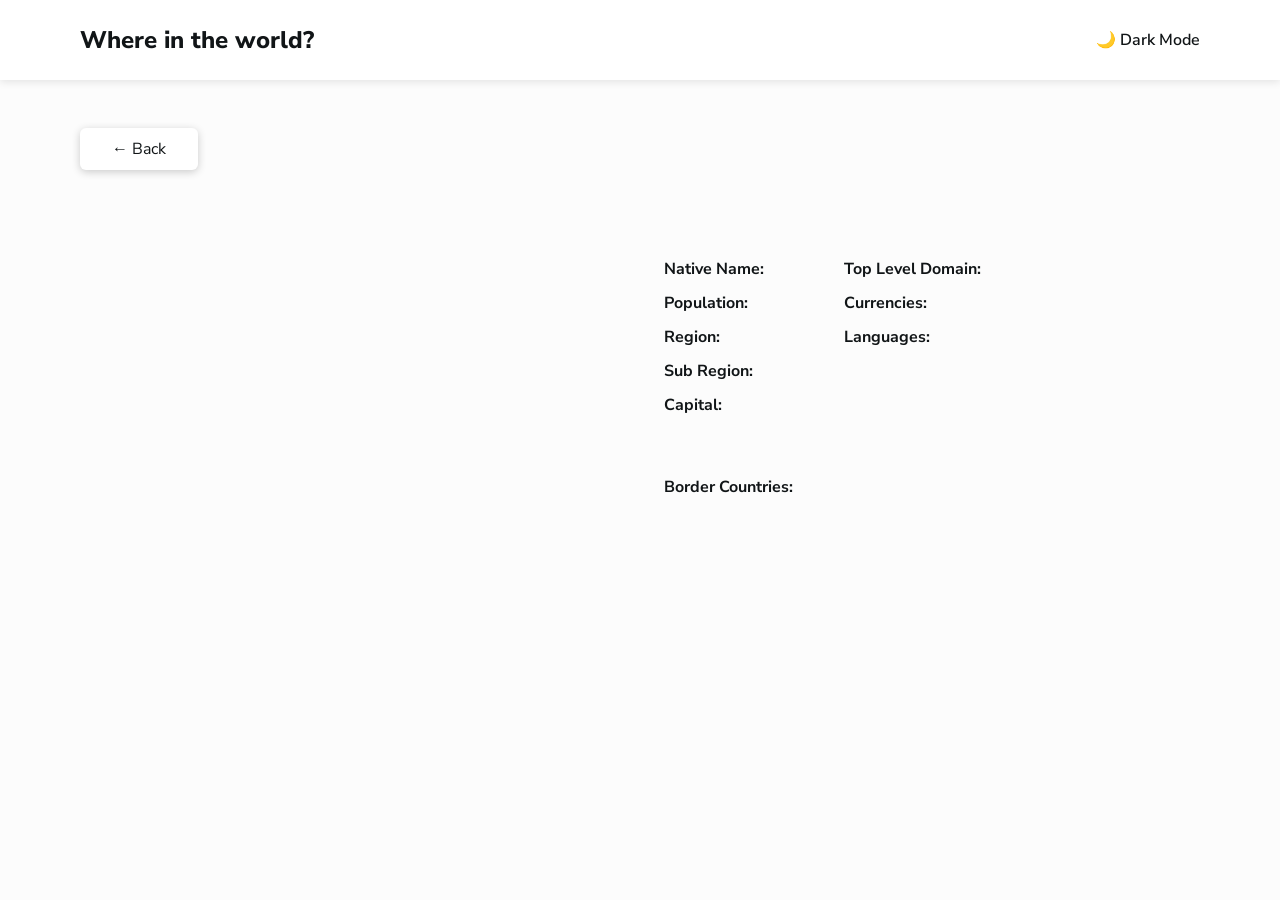
==== detail.html @ 86615d8f "complete REST countries app" ====
<!DOCTYPE html>
<html lang="en">
  <head>
    <meta charset="UTF-8" />
    <meta name="viewport" content="width=device-width, initial-scale=1.0" />
    <title>Country Detail</title>
    <link rel="stylesheet" href="style.css" />
  </head>
  <body>
    <header>
      <h1>Where in the world?</h1>
      <button id="theme-toggle">🌙 Dark Mode</button>
    </header>

    <main class="detail-main">
      <button class="back-btn" onclick="history.back()">← Back</button>

      <div class="detail-content">
        <img id="detail-flag" src="" alt="" />

        <div class="detail-info">
          <h2 id="detail-name"></h2>
          <div class="detail-columns">
            <div class="detail-col">
              <p><strong>Native Name:</strong> <span id="detail-native"></span></p>
              <p><strong>Population:</strong> <span id="detail-population"></span></p>
              <p><strong>Region:</strong> <span id="detail-region"></span></p>
              <p><strong>Sub Region:</strong> <span id="detail-subregion"></span></p>
              <p><strong>Capital:</strong> <span id="detail-capital"></span></p>
            </div>
            <div class="detail-col">
              <p><strong>Top Level Domain:</strong> <span id="detail-domain"></span></p>
              <p><strong>Currencies:</strong> <span id="detail-currencies"></span></p>
              <p><strong>Languages:</strong> <span id="detail-languages"></span></p>
            </div>
          </div>

          <div class="border-countries">
            <strong>Border Countries:</strong>
            <div id="border-buttons"></div>
          </div>
        </div>
      </div>
    </main>

    <script src="detail.js"></script>
  </body>
</html>
---- style.css ----
@import url('https://fonts.googleapis.com/css2?family=Nunito+Sans:wght@300;600;800&display=swap');

* {
  margin: 0;
  padding: 0;
  box-sizing: border-box;
}

:root {
  --bg: hsl(0, 0%, 99%);
  --elements: hsl(0, 100%, 100%);
  --text: hsl(200, 15%, 8%);
  --input: hsl(0, 0%, 50%);
}

body {
  font-family: 'Nunito Sans', sans-serif;
  background-color: var(--bg);
  color: var(--text);
  min-height: 100vh;
}

/* DARK MODE */
body.dark {
  --bg: hsl(207, 26%, 17%);
  --elements: hsl(209, 23%, 22%);
  --text: hsl(0, 100%, 100%);
  --input: hsl(0, 100%, 100%);
}

/* HEADER */
header {
  background-color: var(--elements);
  padding: 24px 80px;
  display: flex;
  justify-content: space-between;
  align-items: center;
  box-shadow: 0 2px 8px rgba(0,0,0,0.1);
}

header h1 {
  font-size: 24px;
  font-weight: 800;
}

#theme-toggle {
  background: none;
  border: none;
  font-family: 'Nunito Sans', sans-serif;
  font-size: 16px;
  font-weight: 600;
  color: var(--text);
  cursor: pointer;
}

/* CONTROLS */
.controls {
  padding: 48px 80px 32px;
  display: flex;
  justify-content: space-between;
  align-items: center;
  flex-wrap: wrap;
  gap: 16px;
}

.search-box {
  background-color: var(--elements);
  display: flex;
  align-items: center;
  padding: 16px 24px;
  border-radius: 8px;
  gap: 12px;
  box-shadow: 0 2px 8px rgba(0,0,0,0.1);
  width: 480px;
}

.search-box input {
  border: none;
  outline: none;
  background: none;
  font-family: 'Nunito Sans', sans-serif;
  font-size: 14px;
  color: var(--text);
  width: 100%;
}

.search-box input::placeholder {
  color: var(--input);
}

#region-filter {
  background-color: var(--elements);
  color: var(--text);
  border: none;
  padding: 16px 24px;
  border-radius: 8px;
  font-family: 'Nunito Sans', sans-serif;
  font-size: 14px;
  box-shadow: 0 2px 8px rgba(0,0,0,0.1);
  cursor: pointer;
}

/* GRID */
.countries-grid {
  padding: 0 80px 48px;
  display: grid;
  grid-template-columns: repeat(4, 1fr);
  gap: 48px;
}

/* CARD */
.country-card {
  background-color: var(--elements);
  border-radius: 8px;
  overflow: hidden;
  box-shadow: 0 2px 8px rgba(0,0,0,0.1);
  cursor: pointer;
}

.country-card img {
  width: 100%;
  height: 160px;
  object-fit: cover;
}

.card-info {
  padding: 24px;
}

.card-info h2 {
  font-size: 18px;
  font-weight: 800;
  margin-bottom: 16px;
}

.card-info p {
  font-size: 14px;
  margin-bottom: 8px;
}

.card-info span {
  font-weight: 300;
}

/* RESPONSIVE */
@media (max-width: 768px) {
  header { padding: 24px 16px; }
  .controls { padding: 24px 16px; }
  .search-box { width: 100%; }
  .countries-grid {
    grid-template-columns: 1fr;
    padding: 0 16px 48px;
  }
}

/* DETAIL PAGE */
.detail-main {
  padding: 48px 80px;
}

.back-btn {
  background-color: var(--elements);
  color: var(--text);
  border: none;
  padding: 10px 32px;
  border-radius: 6px;
  font-family: 'Nunito Sans', sans-serif;
  font-size: 16px;
  box-shadow: 0 2px 8px rgba(0,0,0,0.2);
  cursor: pointer;
  margin-bottom: 64px;
}

.detail-content {
  display: flex;
  gap: 80px;
  align-items: center;
}

#detail-flag {
  width: 45%;
  max-width: 560px;
}

.detail-info {
  flex: 1;
}

.detail-info h2 {
  font-size: 32px;
  font-weight: 800;
  margin-bottom: 24px;
}

.detail-columns {
  display: flex;
  gap: 80px;
  margin-bottom: 48px;
}

.detail-col p {
  font-size: 16px;
  margin-bottom: 12px;
}

.detail-col span {
  font-weight: 300;
}

.border-countries {
  display: flex;
  align-items: center;
  flex-wrap: wrap;
  gap: 12px;
}

.border-countries strong {
  font-size: 16px;
  white-space: nowrap;
}

#border-buttons {
  display: flex;
  flex-wrap: wrap;
  gap: 8px;
}

.border-btn {
  background-color: var(--elements);
  color: var(--text);
  border: none;
  padding: 6px 24px;
  border-radius: 4px;
  font-family: 'Nunito Sans', sans-serif;
  font-size: 14px;
  box-shadow: 0 2px 8px rgba(0,0,0,0.2);
  cursor: pointer;
}

@media (max-width: 768px) {
  .detail-main { padding: 24px 16px; }
  .detail-content { flex-direction: column; }
  #detail-flag { width: 100%; }
  .detail-columns { flex-direction: column; gap: 0; }
}
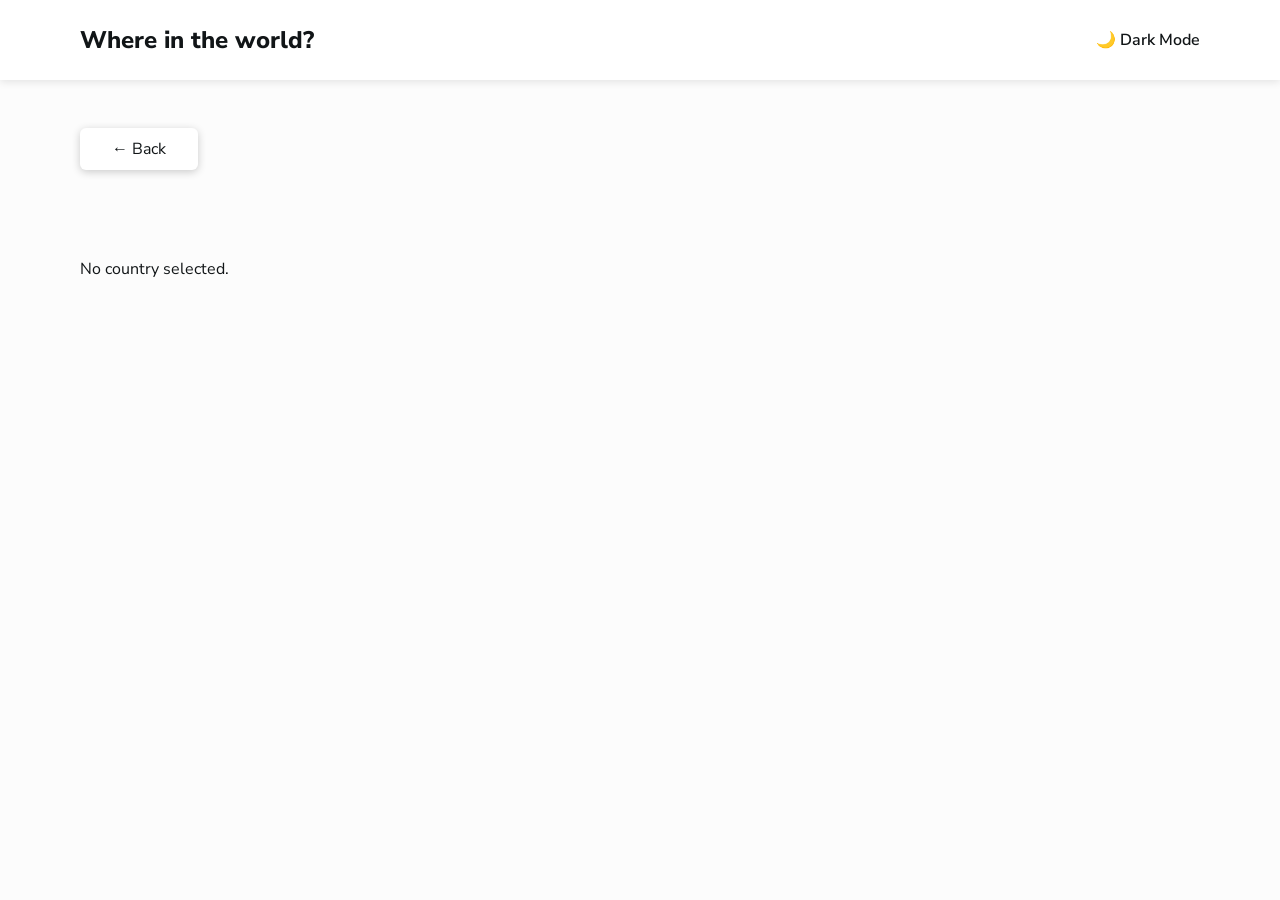
==== commit db7a6ed0: "Fetch live data from the REST Countries API with offline fallback - New api.js: calls REST Countries" ====
--- a/detail.html
+++ b/detail.html
@@ -1,48 +1,57 @@
 <!DOCTYPE html>
 <html lang="en">
-  <head>
+
+<head>
     <meta charset="UTF-8" />
     <meta name="viewport" content="width=device-width, initial-scale=1.0" />
     <title>Country Detail</title>
+    <link rel="preconnect" href="https://fonts.googleapis.com" />
+    <link rel="preconnect" href="https://fonts.gstatic.com" crossorigin />
+    <link rel="stylesheet" href="https://fonts.googleapis.com/css2?family=Nunito+Sans:wght@300;600;800&display=swap" media="print" onload="this.media='all'" />
     <link rel="stylesheet" href="style.css" />
-  </head>
-  <body>
+</head>
+
+<body>
     <header>
-      <h1>Where in the world?</h1>
-      <button id="theme-toggle">🌙 Dark Mode</button>
+        <h1>Where in the world?</h1>
+        <button id="theme-toggle">🌙 Dark Mode</button>
     </header>
 
     <main class="detail-main">
-      <button class="back-btn" onclick="history.back()">← Back</button>
+        <a class="back-btn" href="./">← Back</a>
+        <p class="status" id="status" role="status" aria-live="polite"></p>
 
-      <div class="detail-content">
-        <img id="detail-flag" src="" alt="" />
+        <div class="detail-content" hidden>
+            <img id="detail-flag" alt="" width="560" height="373" />
 
-        <div class="detail-info">
-          <h2 id="detail-name"></h2>
-          <div class="detail-columns">
-            <div class="detail-col">
-              <p><strong>Native Name:</strong> <span id="detail-native"></span></p>
-              <p><strong>Population:</strong> <span id="detail-population"></span></p>
-              <p><strong>Region:</strong> <span id="detail-region"></span></p>
-              <p><strong>Sub Region:</strong> <span id="detail-subregion"></span></p>
-              <p><strong>Capital:</strong> <span id="detail-capital"></span></p>
+            <div class="detail-info">
+                <h2 id="detail-name"></h2>
+                <div class="detail-columns">
+                    <div class="detail-col">
+                        <p><strong>Native Name:</strong> <span id="detail-native"></span></p>
+                        <p><strong>Population:</strong> <span id="detail-population"></span></p>
+                        <p><strong>Region:</strong> <span id="detail-region"></span></p>
+                        <p><strong>Sub Region:</strong> <span id="detail-subregion"></span></p>
+                        <p><strong>Capital:</strong> <span id="detail-capital"></span></p>
+                    </div>
+                    <div class="detail-col">
+                        <p><strong>Top Level Domain:</strong> <span id="detail-domain"></span></p>
+                        <p><strong>Currencies:</strong> <span id="detail-currencies"></span></p>
+                        <p><strong>Languages:</strong> <span id="detail-languages"></span></p>
+                    </div>
+                </div>
+
+                <div class="border-countries">
+                    <strong>Border Countries:</strong>
+                    <div id="border-buttons"></div>
+                </div>
             </div>
-            <div class="detail-col">
-              <p><strong>Top Level Domain:</strong> <span id="detail-domain"></span></p>
-              <p><strong>Currencies:</strong> <span id="detail-currencies"></span></p>
-              <p><strong>Languages:</strong> <span id="detail-languages"></span></p>
-            </div>
-          </div>
-
-          <div class="border-countries">
-            <strong>Border Countries:</strong>
-            <div id="border-buttons"></div>
-          </div>
         </div>
-      </div>
     </main>
 
-    <script src="detail.js"></script>
-  </body>
+    <script defer src="theme.js"></script>
+    <script defer src="api.js"></script>
+    <script defer src="detail.js"></script>
+</body>
+
 </html>
--- a/style.css
+++ b/style.css
@@ -1,245 +1,314 @@
-@import url('https://fonts.googleapis.com/css2?family=Nunito+Sans:wght@300;600;800&display=swap');
 
 * {
-  margin: 0;
-  padding: 0;
-  box-sizing: border-box;
+    margin: 0;
+    padding: 0;
+    box-sizing: border-box;
 }
 
 :root {
-  --bg: hsl(0, 0%, 99%);
-  --elements: hsl(0, 100%, 100%);
-  --text: hsl(200, 15%, 8%);
-  --input: hsl(0, 0%, 50%);
+    --bg: hsl(0, 0%, 99%);
+    --elements: hsl(0, 100%, 100%);
+    --text: hsl(200, 15%, 8%);
+    --input: hsl(0, 0%, 50%);
 }
 
 body {
-  font-family: 'Nunito Sans', sans-serif;
-  background-color: var(--bg);
-  color: var(--text);
-  min-height: 100vh;
+    font-family: 'Nunito Sans', sans-serif;
+    background-color: var(--bg);
+    color: var(--text);
+    min-height: 100vh;
 }
 
 /* DARK MODE */
 body.dark {
-  --bg: hsl(207, 26%, 17%);
-  --elements: hsl(209, 23%, 22%);
-  --text: hsl(0, 100%, 100%);
-  --input: hsl(0, 100%, 100%);
+    --bg: hsl(207, 26%, 17%);
+    --elements: hsl(209, 23%, 22%);
+    --text: hsl(0, 100%, 100%);
+    --input: hsl(0, 100%, 100%);
 }
 
 /* HEADER */
 header {
-  background-color: var(--elements);
-  padding: 24px 80px;
-  display: flex;
-  justify-content: space-between;
-  align-items: center;
-  box-shadow: 0 2px 8px rgba(0,0,0,0.1);
+    background-color: var(--elements);
+    padding: 24px 80px;
+    display: flex;
+    justify-content: space-between;
+    align-items: center;
+    box-shadow: 0 2px 8px rgba(0, 0, 0, 0.1);
 }
 
 header h1 {
-  font-size: 24px;
-  font-weight: 800;
+    font-size: 24px;
+    font-weight: 800;
 }
 
 #theme-toggle {
-  background: none;
-  border: none;
-  font-family: 'Nunito Sans', sans-serif;
-  font-size: 16px;
-  font-weight: 600;
-  color: var(--text);
-  cursor: pointer;
+    background: none;
+    border: none;
+    font-family: 'Nunito Sans', sans-serif;
+    font-size: 16px;
+    font-weight: 600;
+    color: var(--text);
+    cursor: pointer;
 }
 
 /* CONTROLS */
 .controls {
-  padding: 48px 80px 32px;
-  display: flex;
-  justify-content: space-between;
-  align-items: center;
-  flex-wrap: wrap;
-  gap: 16px;
+    padding: 48px 80px 32px;
+    display: flex;
+    justify-content: space-between;
+    align-items: center;
+    flex-wrap: wrap;
+    gap: 16px;
 }
 
 .search-box {
-  background-color: var(--elements);
-  display: flex;
-  align-items: center;
-  padding: 16px 24px;
-  border-radius: 8px;
-  gap: 12px;
-  box-shadow: 0 2px 8px rgba(0,0,0,0.1);
-  width: 480px;
+    background-color: var(--elements);
+    display: flex;
+    align-items: center;
+    padding: 16px 24px;
+    border-radius: 8px;
+    gap: 12px;
+    box-shadow: 0 2px 8px rgba(0, 0, 0, 0.1);
+    width: 480px;
 }
 
 .search-box input {
-  border: none;
-  outline: none;
-  background: none;
-  font-family: 'Nunito Sans', sans-serif;
-  font-size: 14px;
-  color: var(--text);
-  width: 100%;
+    border: none;
+    outline: none;
+    background: none;
+    font-family: 'Nunito Sans', sans-serif;
+    font-size: 14px;
+    color: var(--text);
+    width: 100%;
+}
+
+.search-box:focus-within,
+.country-card:focus-visible,
+#region-filter:focus-visible,
+button:focus-visible {
+    outline: 3px solid #2b7de9;
+    outline-offset: 3px;
 }
 
 .search-box input::placeholder {
-  color: var(--input);
+    color: var(--input);
 }
 
 #region-filter {
-  background-color: var(--elements);
-  color: var(--text);
-  border: none;
-  padding: 16px 24px;
-  border-radius: 8px;
-  font-family: 'Nunito Sans', sans-serif;
-  font-size: 14px;
-  box-shadow: 0 2px 8px rgba(0,0,0,0.1);
-  cursor: pointer;
+    background-color: var(--elements);
+    color: var(--text);
+    border: none;
+    padding: 16px 24px;
+    border-radius: 8px;
+    font-family: 'Nunito Sans', sans-serif;
+    font-size: 14px;
+    box-shadow: 0 2px 8px rgba(0, 0, 0, 0.1);
+    cursor: pointer;
 }
 
 /* GRID */
 .countries-grid {
-  padding: 0 80px 48px;
-  display: grid;
-  grid-template-columns: repeat(4, 1fr);
-  gap: 48px;
+    padding: 0 80px 48px;
+    display: grid;
+    grid-template-columns: repeat(auto-fit, minmax(220px, 1fr));
+    gap: 48px;
 }
 
 /* CARD */
 .country-card {
-  background-color: var(--elements);
-  border-radius: 8px;
-  overflow: hidden;
-  box-shadow: 0 2px 8px rgba(0,0,0,0.1);
-  cursor: pointer;
+    display: block;
+    color: inherit;
+    text-decoration: none;
+    background-color: var(--elements);
+    border-radius: 8px;
+    overflow: hidden;
+    box-shadow: 0 2px 8px rgba(0, 0, 0, 0.1);
+    cursor: pointer;
 }
 
 .country-card img {
-  width: 100%;
-  height: 160px;
-  object-fit: cover;
+    display: block;
+    width: 100%;
+    height: 160px;
+    object-fit: cover;
 }
 
 .card-info {
-  padding: 24px;
+    padding: 24px;
 }
 
 .card-info h2 {
-  font-size: 18px;
-  font-weight: 800;
-  margin-bottom: 16px;
+    font-size: 18px;
+    font-weight: 800;
+    margin-bottom: 16px;
 }
 
 .card-info p {
-  font-size: 14px;
-  margin-bottom: 8px;
+    font-size: 14px;
+    margin-bottom: 8px;
 }
 
 .card-info span {
-  font-weight: 300;
+    font-weight: 300;
 }
 
 /* RESPONSIVE */
 @media (max-width: 768px) {
-  header { padding: 24px 16px; }
-  .controls { padding: 24px 16px; }
-  .search-box { width: 100%; }
-  .countries-grid {
-    grid-template-columns: 1fr;
-    padding: 0 16px 48px;
-  }
+    header {
+        padding: 24px 16px;
+    }
+
+    .controls {
+        padding: 24px 16px;
+    }
+
+    .search-box {
+        width: 100%;
+    }
+
+    .countries-grid {
+        grid-template-columns: 1fr;
+        padding: 0 16px 48px;
+    }
 }
 
 /* DETAIL PAGE */
 .detail-main {
-  padding: 48px 80px;
+    padding: 48px 80px;
 }
 
 .back-btn {
-  background-color: var(--elements);
-  color: var(--text);
-  border: none;
-  padding: 10px 32px;
-  border-radius: 6px;
-  font-family: 'Nunito Sans', sans-serif;
-  font-size: 16px;
-  box-shadow: 0 2px 8px rgba(0,0,0,0.2);
-  cursor: pointer;
-  margin-bottom: 64px;
+    background-color: var(--elements);
+    color: var(--text);
+    border: none;
+    padding: 10px 32px;
+    border-radius: 6px;
+    font-family: 'Nunito Sans', sans-serif;
+    font-size: 16px;
+    box-shadow: 0 2px 8px rgba(0, 0, 0, 0.2);
+    cursor: pointer;
+    margin-bottom: 64px;
 }
 
 .detail-content {
-  display: flex;
-  gap: 80px;
-  align-items: center;
+    display: flex;
+    gap: 80px;
+    align-items: center;
 }
 
 #detail-flag {
-  width: 45%;
-  max-width: 560px;
+    width: 45%;
+    max-width: 560px;
+    aspect-ratio: 3 / 2;
+    object-fit: contain;
+}
+
+.detail-content[hidden] {
+    display: none;
 }
 
 .detail-info {
-  flex: 1;
+    flex: 1;
 }
 
 .detail-info h2 {
-  font-size: 32px;
-  font-weight: 800;
-  margin-bottom: 24px;
+    font-size: 32px;
+    font-weight: 800;
+    margin-bottom: 24px;
 }
 
 .detail-columns {
-  display: flex;
-  gap: 80px;
-  margin-bottom: 48px;
+    display: flex;
+    gap: 80px;
+    margin-bottom: 48px;
 }
 
 .detail-col p {
-  font-size: 16px;
-  margin-bottom: 12px;
+    font-size: 16px;
+    margin-bottom: 12px;
 }
 
 .detail-col span {
-  font-weight: 300;
+    font-weight: 300;
 }
 
 .border-countries {
-  display: flex;
-  align-items: center;
-  flex-wrap: wrap;
-  gap: 12px;
+    display: flex;
+    align-items: center;
+    flex-wrap: wrap;
+    gap: 12px;
 }
 
 .border-countries strong {
-  font-size: 16px;
-  white-space: nowrap;
+    font-size: 16px;
+    white-space: nowrap;
 }
 
 #border-buttons {
-  display: flex;
-  flex-wrap: wrap;
-  gap: 8px;
+    display: flex;
+    flex-wrap: wrap;
+    gap: 8px;
 }
 
 .border-btn {
-  background-color: var(--elements);
-  color: var(--text);
-  border: none;
-  padding: 6px 24px;
-  border-radius: 4px;
-  font-family: 'Nunito Sans', sans-serif;
-  font-size: 14px;
-  box-shadow: 0 2px 8px rgba(0,0,0,0.2);
-  cursor: pointer;
+    background-color: var(--elements);
+    color: var(--text);
+    border: none;
+    padding: 6px 24px;
+    border-radius: 4px;
+    font-family: 'Nunito Sans', sans-serif;
+    font-size: 14px;
+    box-shadow: 0 2px 8px rgba(0, 0, 0, 0.2);
+    cursor: pointer;
 }
 
 @media (max-width: 768px) {
-  .detail-main { padding: 24px 16px; }
-  .detail-content { flex-direction: column; }
-  #detail-flag { width: 100%; }
-  .detail-columns { flex-direction: column; gap: 0; }
-}+    .detail-main {
+        padding: 24px 16px;
+    }
+
+    .detail-content {
+        flex-direction: column;
+    }
+
+    #detail-flag {
+        width: 100%;
+    }
+
+    .detail-columns {
+        flex-direction: column;
+        gap: 0;
+    }
+}
+/* links styled as buttons, status messages */
+a.back-btn,
+a.border-btn {
+    display: inline-block;
+    color: var(--text);
+    text-decoration: none;
+}
+
+.status {
+    padding: 0 80px;
+    color: var(--text);
+}
+
+.status:empty {
+    display: none;
+}
+
+.detail-main .status {
+    padding: 24px 0 0;
+}
+
+@media (max-width: 768px) {
+    .status {
+        padding: 0 16px;
+    }
+}
+
+a:focus-visible {
+    outline: 3px solid #2b7de9;
+    outline-offset: 3px;
+}
